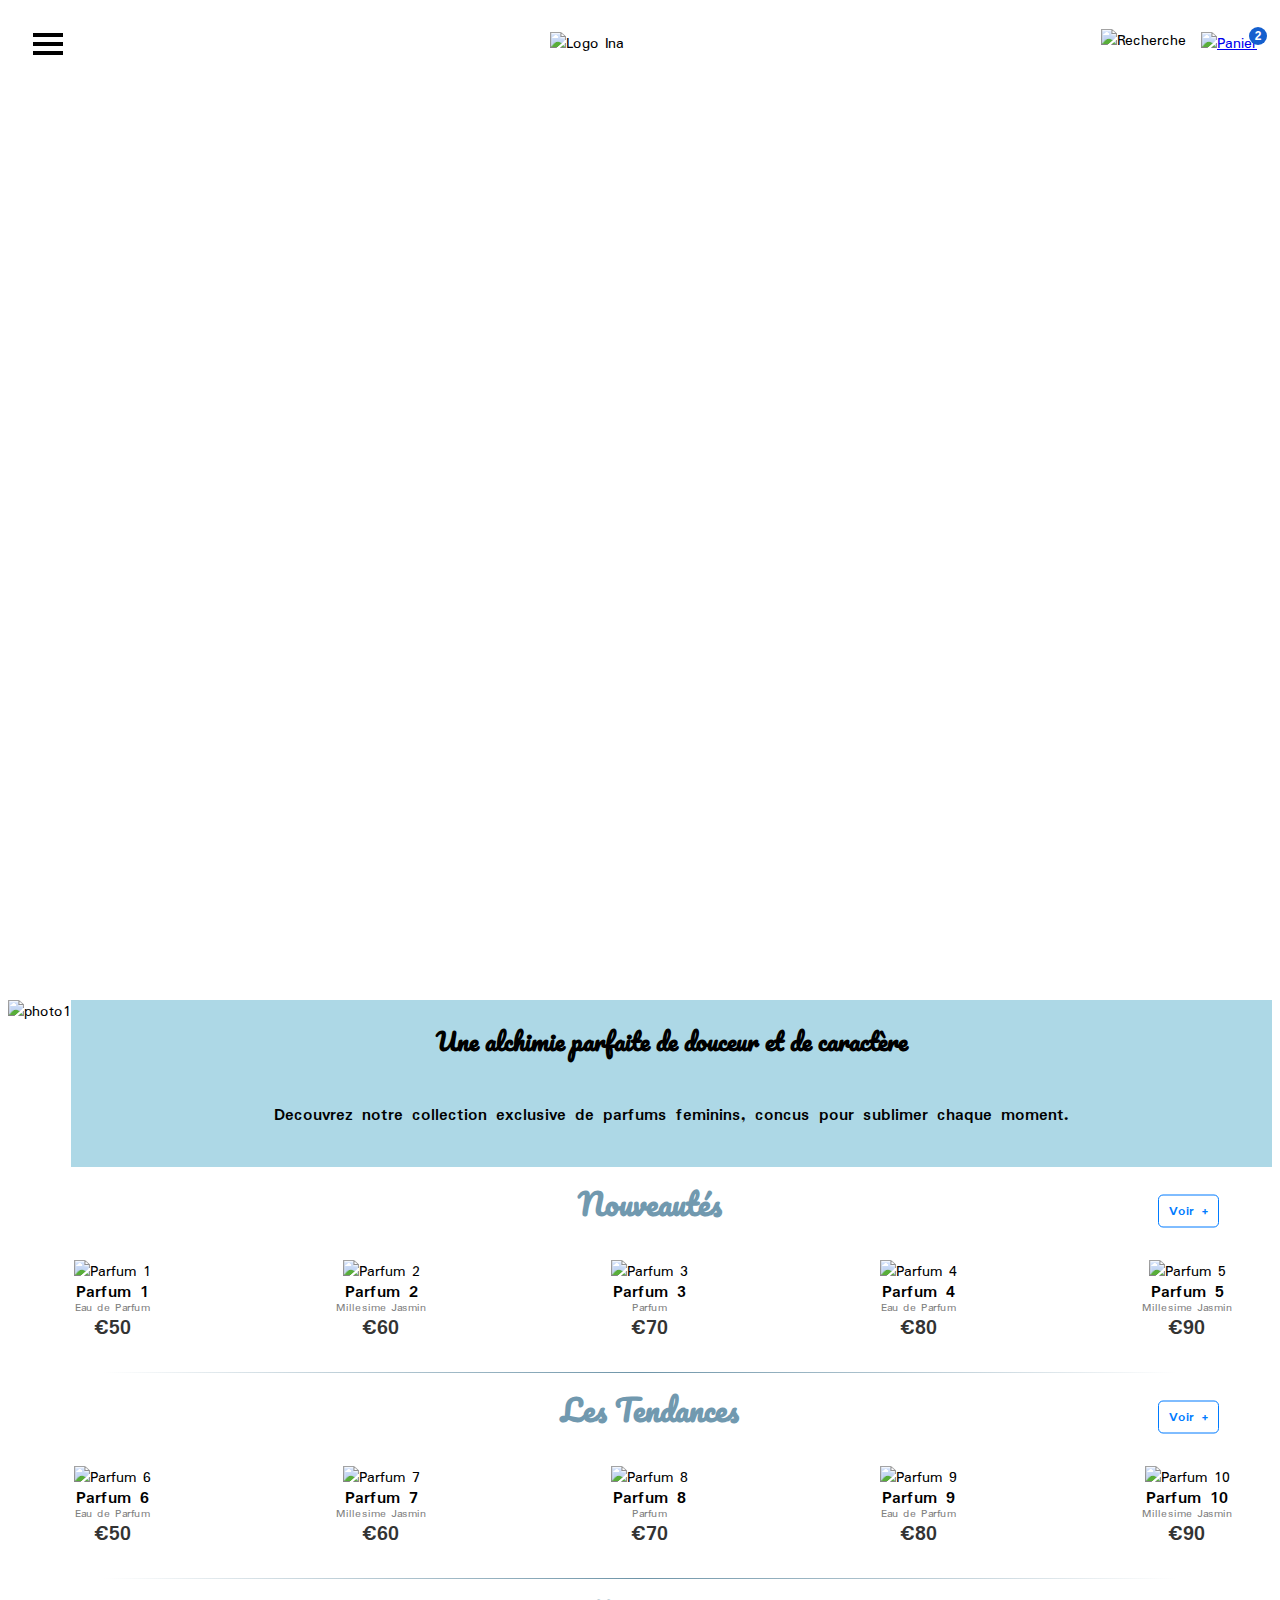
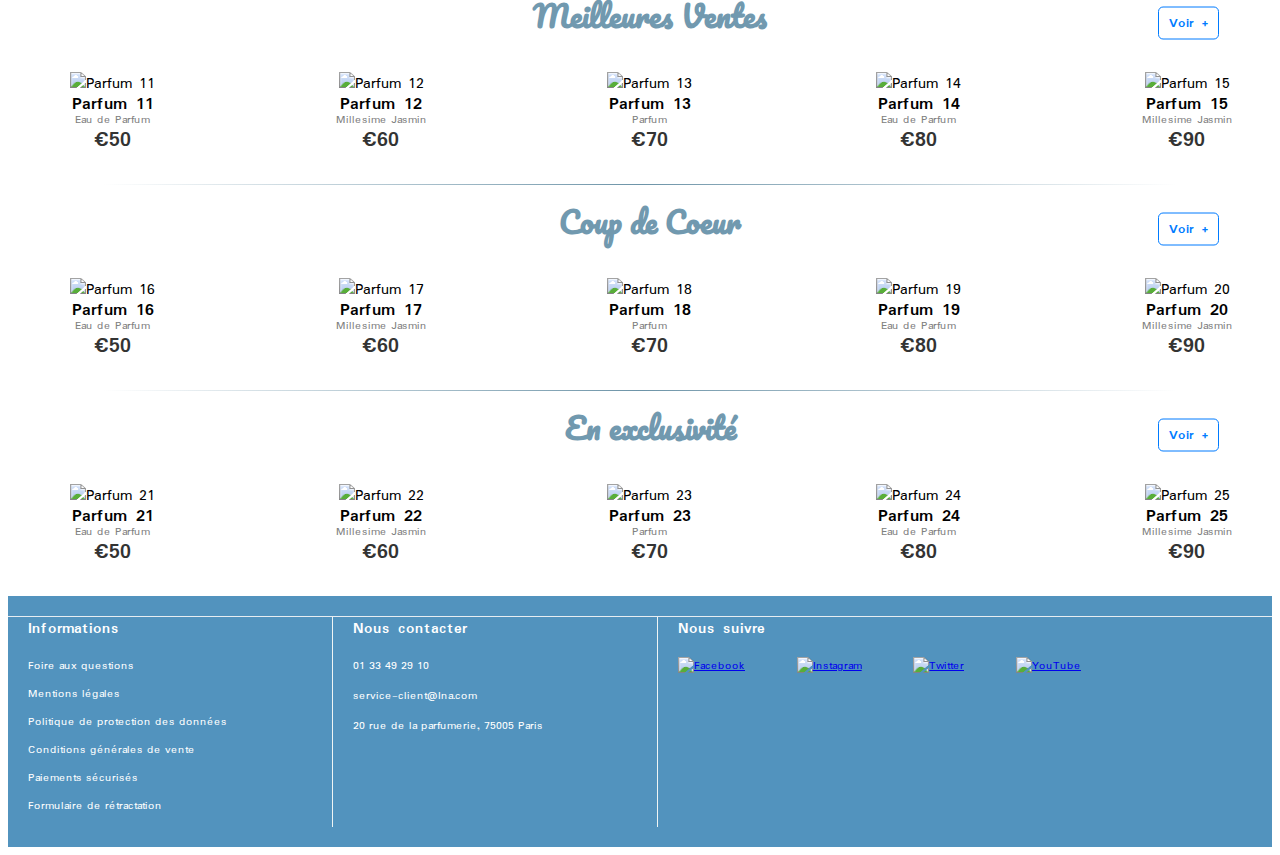
==== code/index.html @ 0017076d "Add files via upload" ====
<!DOCTYPE html>
<!-- Declares the document type and version of HTML (HTML5) -->
<html lang="fr">
<!-- Sets the language of the document to French -->
<head>
    <!-- Metadata and links to external resources -->
    <meta charset="UTF-8">
    <!-- Specifies the character encoding for the document (UTF-8) -->
    <meta name="viewport" content="width=device-width, initial-scale=1.0">
    <!-- Ensures the page is responsive and scales properly on all devices -->
   
    <!--sécurité regex-->
    <title>Accueil - Parfum Féminin</title>
    <!-- Sets the title of the webpage (displayed in the browser tab) -->
    <link href="https://fonts.googleapis.com/css2?family=Pacifico&display=swap" rel="stylesheet">
    <!-- Links to the "Pacifico" font from Google Fonts -->
    <link rel="stylesheet" href="./style.css">
    <!-- Links to the external CSS file for styling -->
    <link href="https://fonts.googleapis.com/css2?family=Padauk:wght@400;700&display=swap" rel="stylesheet">

</head>
<main>
    <!-- The main content of the webpage -->
   
    <header>
        <!-- Header section containing the navigation and logo -->
        
        <!-- Burger Menu (for mobile navigation) -->
        <div class="menu-burger" id="menu-burger">
            <span></span>
            <span></span>
            <span></span>
        </div>

        <!-- Side Menu (hidden by default, toggled by the burger menu) -->
        <div class="side-menu" id="side-menu">
            <div class="close-btn" id="close-btn">&times;</div>
            <!-- Close button for the side menu -->
            <a href="./index.html">Accueil</a>
            <a href="./produit.html">Nos Parfums</a>
            <a href="./about.html">À propos</a>
            <a href="./contact.html">Contact</a>
            <!-- Navigation links -->
        </div>

        <!-- Centered Logo -->
        <div class="logo">
            <img src="../imagesHeader/imageLogo.jpeg" alt="Logo Ina">
            <!-- Displays the website logo -->
        </div>

        <!-- Icons on the right side (Search and Cart) -->
        <div class="icons">
            <div class="search-container">
                <img src="../imagesHeader/imageRecherche.jpg" alt="Recherche" class="icon" id="search-icon">
                <!-- Search icon -->
                <form action="#" method="get" id="search-form" style="display: none;">
                    <!-- Hidden search form -->
                    <input type="text" id="search-input" name="query" placeholder="Que voulez-vous chercher ? " />
                    <button type="submit">Rechercher</button>
                </form>
            </div>
            
            <!-- Shopping Cart -->
            <div class="cart">
                <a href="panier.html">
                    <img src="../imagesHeader/imagePanier.JPG" alt="Panier" class="icon">
                    <!-- Cart icon -->
                    <span class="cart-count">2</span>
                    <!-- Displays the number of items in the cart -->
                </a>
            </div>
        </div>
    </header>

    <!-- Main content section -->
    <main>
        <!-- Banner with sliding images -->
        <div class="back">
            <div class="ici">
                <!-- Slides with background images -->
                <div class="slide" style="background-image: url(../imagesSlide/imageSlide1.png);"></div>
                <div class="slide" style="background-image: url(../imagesSlide/imageSlide2.png);"></div>
                <div class="slide" style="background-image: url(../imagesSlide/imageSlide3.png);"></div>
                <div class="slide" style="background-image: url(../imagesSlide/imageSlide4.png);"></div>
                <div class="slide" style="background-image: url(../imagesSlide/imageSlide5.png);"></div>
                <div class="slide" style="background-image: url(../imagesSlide/imageSlide6.png);"></div>
                <div class="slide" style="background-image: url(../imagesSlide/imageSlide7.png);"></div>
                <div class="slide" style="background-image: url(../imagesSlide/imageSlide8.png);"></div>
                <div class="slide" style="background-image: url(../imagesSlide/imageSlide9.png);"></div>
                <div class="slide" style="background-image: url(../imagesSlide/imageSlide10.png);"></div>
            </div>
        </div>
    

    <!-- "Scroll to Top" button -->
    <button id="scroll-to-top" onclick="scrollToTop()">
        <img src="../imagesFooter/Fleche.jpeg" alt="Remonter">
        <!-- Arrow icon for scrolling to the top of the page -->
    </button>

    <!-- Video section -->
    <div class="video-container">
        <video autoplay loop muted>
            <source src="../imagesAccueil/video1.mp4" type="video/mp4">
            Votre navigateur ne supporte pas la lecture de vidéos.
        </video>
    </div>

    <div class="container">
        <img class="photo1" src="../imagesAccueil/Photo1.png" alt="photo1">
        <div class="text-box">
            <h1>Une alchimie parfaite de douceur et de caractère</h1>
            <p>Decouvrez notre collection exclusive
                de parfums feminins, concus 
               pour sublimer chaque moment.</p>
        </div>
    </div>

    <div class="containerNouveaute">
        <div class="header-nouveaute">
            <h1>Nouveautés</h1>
            <a href="./parfum.html" class="voir-plus">Voir +</a>
        </div>
        <div class="products">
            <div class="product">
                <img src="../imagesAccueil/image1.jpg" alt="Parfum 1">
                <div class="product-info">
                    <p class="product-name">Parfum 1</p>
                    <p class="product-type">Eau de Parfum</p>
                    <p class="product-price">€50</p>
                </div>
            </div>
            <div class="product">
                <img src="../imagesAccueil/image2.jpg" alt="Parfum 2">
                <div class="product-info">
                    <p class="product-name">Parfum 2</p>
                    <p class="product-type">Millesime Jasmin</p>
                    <p class="product-price">€60</p>
                </div>
            </div>
            <div class="product">
                <img src="../imagesAccueil/image3.jpg" alt="Parfum 3">
                <div class="product-info">
                    <p class="product-name">Parfum 3</p>
                    <p class="product-type">Parfum</p>
                    <p class="product-price">€70</p>
                </div>
            </div>
            <div class="product">
                <img src="../imagesAccueil/image4.jpg" alt="Parfum 4">
                <div class="product-info">
                    <p class="product-name">Parfum 4</p>
                    <p class="product-type">Eau de Parfum</p>
                    <p class="product-price">€80</p>
                </div>
            </div>
            <div class="product">
                <img src="../imagesAccueil/image5.jpg" alt="Parfum 5">
                <div class="product-info">
                    <p class="product-name">Parfum 5</p>
                    <p class="product-type">Millesime Jasmin</p>
                    <p class="product-price">€90</p>
                </div>
            </div>
        </div>
    </div>

    <hr class="centered-line">

    <div class="containerNouveaute">
        <div class="header-nouveaute">
            <h1>Les Tendances</h1>
            <a href="./parfum.html" class="voir-plus">Voir +</a>
        </div>
        <div class="products">
            <div class="product">
                <img src="../imagesAccueil/image6.jpg" alt="Parfum 6">
                <div class="product-info">
                    <p class="product-name">Parfum 6</p>
                    <p class="product-type">Eau de Parfum</p>
                    <p class="product-price">€50</p>
                </div>
            </div>
            <div class="product">
                <img src="../imagesAccueil/image7.jpg" alt="Parfum 7">
                <div class="product-info">
                    <p class="product-name">Parfum 7</p>
                    <p class="product-type">Millesime Jasmin</p>
                    <p class="product-price">€60</p>
                </div>
            </div>
            <div class="product">
                <img src="../imagesAccueil/image8.jpg" alt="Parfum 8">
                <div class="product-info">
                    <p class="product-name">Parfum 8</p>
                    <p class="product-type">Parfum</p>
                    <p class="product-price">€70</p>
                </div>
            </div>
            <div class="product">
                <img src="../imagesAccueil/image9.jpg" alt="Parfum 9">
                <div class="product-info">
                    <p class="product-name">Parfum 9</p>
                    <p class="product-type">Eau de Parfum</p>
                    <p class="product-price">€80</p>
                </div>
            </div>
            <div class="product">
                <img src="../imagesAccueil/image10.jpg" alt="Parfum 10">
                <div class="product-info">
                    <p class="product-name">Parfum 10</p>
                    <p class="product-type">Millesime Jasmin</p>
                    <p class="product-price">€90</p>
                </div>
            </div>
        </div>
    </div>

    <hr class="centered-line">

    <div class="containerNouveaute">
        <div class="header-nouveaute">
            <h1>Meilleures Ventes</h1>
            <a href="./parfum.html" class="voir-plus">Voir +</a>
        </div>
        <div class="products">
            <div class="product">
                <img src="../imagesAccueil/image11.jpg" alt="Parfum 11">
                <div class="product-info">
                    <p class="product-name">Parfum 11</p>
                    <p class="product-type">Eau de Parfum</p>
                    <p class="product-price">€50</p>
                </div>
            </div>
            <div class="product">
                <img src="../imagesAccueil/image12.jpg" alt="Parfum 12">
                <div class="product-info">
                    <p class="product-name">Parfum 12</p>
                    <p class="product-type">Millesime Jasmin</p>
                    <p class="product-price">€60</p>
                </div>
            </div>
            <div class="product">
                <img src="../imagesAccueil/image13.jpg" alt="Parfum 13">
                <div class="product-info">
                    <p class="product-name">Parfum 13</p>
                    <p class="product-type">Parfum</p>
                    <p class="product-price">€70</p>
                </div>
            </div>
            <div class="product">
                <img src="../imagesAccueil/image14.jpg" alt="Parfum 14">
                <div class="product-info">
                    <p class="product-name">Parfum 14</p>
                    <p class="product-type">Eau de Parfum</p>
                    <p class="product-price">€80</p>
                </div>
            </div>
            <div class="product">
                <img src="../imagesAccueil/image15.jpg" alt="Parfum 15">
                <div class="product-info">
                    <p class="product-name">Parfum 15</p>
                    <p class="product-type">Millesime Jasmin</p>
                    <p class="product-price">€90</p>
                </div>
            </div>
        </div>
    </div>

    <hr class="centered-line">

    <div class="containerNouveaute">
        <div class="header-nouveaute">
            <h1>Coup de Coeur</h1>
            <a href="./parfum.html" class="voir-plus">Voir +</a>
        </div>
        <div class="products">
            <div class="product">
                <img src="../imagesAccueil/image16.jpg" alt="Parfum 16">
                <div class="product-info">
                    <p class="product-name">Parfum 16</p>
                    <p class="product-type">Eau de Parfum</p>
                    <p class="product-price">€50</p>
                </div>
            </div>
            <div class="product">
                <img src="../imagesAccueil/image17.jpg" alt="Parfum 17">
                <div class="product-info">
                    <p class="product-name">Parfum 17</p>
                    <p class="product-type">Millesime Jasmin</p>
                    <p class="product-price">€60</p>
                </div>
            </div>
            <div class="product">
                <img src="../imagesAccueil/image18.jpg" alt="Parfum 18">
                <div class="product-info">
                    <p class="product-name">Parfum 18</p>
                    <p class="product-type">Parfum</p>
                    <p class="product-price">€70</p>
                </div>
            </div>
            <div class="product">
                <img src="../imagesAccueil/image19.jpg" alt="Parfum 19">
                <div class="product-info">
                    <p class="product-name">Parfum 19</p>
                    <p class="product-type">Eau de Parfum</p>
                    <p class="product-price">€80</p>
                </div>
            </div>
            <div class="product">
                <img src="../imagesAccueil/image20.jpg" alt="Parfum 20">
                <div class="product-info">
                    <p class="product-name">Parfum 20</p>
                    <p class="product-type">Millesime Jasmin</p>
                    <p class="product-price">€90</p>
                </div>
            </div>
        </div>
    </div>

    <hr class="centered-line">

    <div class="containerNouveaute">
        <div class="header-nouveaute">
            <h1>En exclusivité</h1>
            <a href="./parfum.html" class="voir-plus">Voir +</a>
        </div>
        <div class="products">
            <div class="product">
                <img src="../imagesAccueil/image21.jpg" alt="Parfum 21">
                <div class="product-info">
                    <p class="product-name">Parfum 21</p>
                    <p class="product-type">Eau de Parfum</p>
                    <p class="product-price">€50</p>
                </div>
            </div>
            <div class="product">
                <img src="../imagesAccueil/image22.jpg" alt="Parfum 22">
                <div class="product-info">
                    <p class="product-name">Parfum 22</p>
                    <p class="product-type">Millesime Jasmin</p>
                    <p class="product-price">€60</p>
                </div>
            </div>
            <div class="product">
                <img src="../imagesAccueil/image23.jpg" alt="Parfum 23">
                <div class="product-info">
                    <p class="product-name">Parfum 23</p>
                    <p class="product-type">Parfum</p>
                    <p class="product-price">€70</p>
                </div>
            </div>
            <div class="product">
                <img src="../imagesAccueil/image24.jpg" alt="Parfum 24">
                <div class="product-info">
                    <p class="product-name">Parfum 24</p>
                    <p class="product-type">Eau de Parfum</p>
                    <p class="product-price">€80</p>
                </div>
            </div>
            <div class="product">
                <img src="../imagesAccueil/image25.jpg" alt="Parfum 25">
                <div class="product-info">
                    <p class="product-name">Parfum 25</p>
                    <p class="product-type">Millesime Jasmin</p>
                    <p class="product-price">€90</p>
                </div>
            </div>
        </div>
    </div>
</main>
    <!-- Footer section -->
    <footer class="footer">
        <div class="footer-sections">
            <!-- Information section -->
            <div class="footer-info">
                <h3>Informations</h3>
                <ul>
                    <li><a href="#">Foire aux questions</a></li>
                    <li><a href="#">Mentions légales</a></li>
                    <li><a href="#">Politique de protection des données</a></li>
                    <li><a href="#">Conditions générales de vente</a></li>
                    <li><a href="#">Paiements sécurisés</a></li>
                    <li><a href="#">Formulaire de rétractation</a></li>
                </ul>
            </div>

            <!-- Contact section -->
            <div class="footer-contact">
                <h3>Nous contacter</h3>
                <p>01 33 49 29 10</p>
                <p>service-client@Ina.com</p>
                <p>20 rue de la parfumerie, 75005 Paris</p>
            </div>

            <!-- Social media section -->
            <div class="footer-social">
                <h3>Nous suivre</h3>
                <div class="social-icons">
                    <a href="#"><img src="../imagesFooter/Facebook.png" alt="Facebook"></a>
                    <a href="#"><img src="../imagesFooter/Instagram.png" alt="Instagram"></a>
                    <a href="#"><img src="../imagesFooter/Twitter.png" alt="Twitter"></a>
                    <a href="#"><img src="../imagesFooter/Youtube.png" alt="YouTube"></a>
                </div>
                <div class="LOGO"></div>
            </div>
        </div>
    </footer>

    <!-- JavaScript files -->
    <script src="https://cdn.jsdelivr.net/npm/swiper@10/swiper-bundle.min.js"></script>
    <!-- Links to the Swiper library for image sliders -->
    <script src="./script.acceuil.js"></script>
    <!-- Links to the custom JavaScript file -->
</body>
</html>
---- code/style.css ----
/*Body*/

body {
    font-family: Arial, sans-serif;
    font-family: 'Padauk', sans-serif;
}

/* HEADER */
header {
    background-color: #ffffff;
    padding: 15px;
    display: flex;
    align-items: center;
    justify-content: space-between;
}

/* Titre */
h1 {
    font-family: 'Pacifico', cursive;
    color: white;
    margin: 0;
    font-size: 24px;
}
/* MENU BURGER */
.menu-burger {
    cursor: pointer;
    display: flex;
    flex-direction: column;
    gap: 5px;
    padding: 10px;
    border-radius: 5px;
    transition: box-shadow 0.3s ease-in-out;
}


.menu-burger span {
    display: block;
    width: 30px;
    height: 4px;
    background-color: rgb(0, 0, 0);
    transition: background 0.3s;
}

/* Effet au survol : changement de couleur des traits */
.menu-burger:hover span {
    background-color: #8cbfd7;
}


/* MENU LATÉRAL */
.side-menu {
    position: fixed;
    top: 0;
    left: -260px;
    width: 250px;
    height: 100%;
    background-color: #ffffff;
    box-shadow: 2px 0 5px rgba(0,0,0,0.2);
    padding-top: 60px;
    transition: transform 0.3s ease-in-out;
    transform: translateX(0);
    z-index: 5;
}

.side-menu.open {
    transform: translateX(260px);
}

.side-menu a {
    font-family: pacifico;
    display: block;
    padding: 15px;
    text-decoration: none;
    color:#084663 ;
    font-size: 18px;
    text-align: center;
    transition: background 0.3s, color 0.3s;
}

.side-menu a:hover {
    background-color: #8cbfd7;
    color: white;
}

/* Bouton de fermeture */
.close-btn {
    position: absolute;
    top: 15px;
    right: 15px;
    font-size: 30px;
    cursor: pointer;
    color: #111314;
    transition: color 0.3s;
}

.close-btn:hover {
    color: #8cbfd7;
}



/* LOGO */
.logo img {
    height: 70px; /* Ajuste la taille du logo */
    width: auto;
}
/* ICÔNES À DROITE */
.icons {
    display: flex;
    align-items: center;
    gap: 15px;

}
/* STYLE DES ICÔNES */
.icon {
    height: 30px;
    cursor: pointer;
    transition: transform 0.3s ease-in-out;
}
/* Effet au survol : légère animation */
.icon:hover {
    transform: scale(1.1);
}


/*Recherche */


/* Conteneur de recherche */
.search-container {
    display: flex;
    align-items: center;
    justify-content: center;
}

/* Icône de recherche */
.search-icon {
    cursor: pointer;
    width: 40px;
    height: 40px;
    border-radius: 50%;
    transition: transform 0.3s ease-in-out;
}

.search-icon:hover {
    transform: scale(1.1);
}

/* Formulaire de recherche */
.search-form {
    display: flex;
    align-items: center;
    position: relative;
    width: 100%; /* S'assure que le formulaire occupe toute la largeur */
    max-width: 400px; /* Limite la largeur à un certain nombre de pixels */
}

/* Champ de texte (input) */
#search-input {
    padding: 12px;
    border: 2px solid #ccc;
    border-radius: 25px;
    font-size: 16px;
    flex-grow: 1; /* Le champ de texte prend toute la place disponible */
    outline: none;
    transition: width 0.3s ease;
}

#search-input:focus {
    border-color: #4281b8;
}

/* Bouton de recherche (loupe à droite du champ) */
.search-button {
    padding: 10px;
    border: none;
    background-color: #286698;
    color: white;
    border-radius: 50%;
    cursor: pointer;
    font-size: 18px;
    transition: background-color 0.3s ease, transform 0.3s ease;
    margin-left: 10px; /* Espace entre le champ de texte et le bouton */
}


.search-button:active {
    background-color: #223f55;
}

.search-button .search-icon {
    font-size: 18px;
    margin-right: 0;
}
/* Bouton de recherche */
#search-form button {
    padding: 10px;
    background-color: #5592a9;
    color: white;
    border: none;
    border-radius: 25px;
    cursor: pointer;
}

#search-form button:hover {
    background-color: #304a56;
}


/* PANIER */
.cart {
    position: relative;
}
/* Numérotation des articles dans le panier */
.cart-count {
    position: absolute;
    top: -5px;
    right: -10px;
    background-color: rgb(20, 95, 206);
    color: white;
    font-size: 12px;
    font-weight: bold;
    width: 18px;
    height: 18px;
    display: flex;
    align-items: center;
    justify-content: center;
    border-radius: 50%;
    font-family: Arial, sans-serif;
}









/* HERO SECTION */
.hero {
    text-align: center;
    padding: 50px;
    background: linear-gradient(135deg, #97ECF1, #DFFDFF);
}

.hero h2 {
    font-family: 'Pacifico', cursive;
    color: #333;
    font-size: 28px;
}

.hero p {
    color: #555;
    font-size: 18px;
}

.btn {
    display: inline-block;
    margin-top: 20px;
    padding: 10px 20px;
    background-color: #97ECF1;
    color: white;
    text-decoration: none;
    border-radius: 5px;
    font-weight: bold;
}






/* Header */



/* Conteneur du slider */
.back {
    position: relative;
    width: 100%;
    height: 200px;
    display: flex;
    flex-direction: row;
    overflow: hidden;
    margin-left: 0;  
}




/* Styles pour chaque slide */
.slide {
    position: absolute;
    top: 0;
    left: 0;
    width: 100%;
    height: 100%;
    background-size: cover;
    background-position: center;
    opacity: 0; /* Initialement transparent */
    transition: opacity 1s ease-in-out;
}




/* Affiche la slide active */
.slide.active {
    opacity: 10
    ; /* Transparence réglable */
}

.header {
    text-align: center;
    padding: 50px 20px;
    background-color: #779DB6;
}

.header h1 {
    font-size: 2.5rem;
    color: #fff;
}

/* Bouton "Remonter" */
#scroll-to-top {
    position: fixed;
    bottom: 18px;
    right: 20px;
    width: 50px;
    height: 50px;
    border: none;
    background: none;
    cursor: pointer;
    display: none; /* Caché par défaut */
}

#scroll-to-top img {
    width:  60%;
    height: 70%;
    border-radius: 50%;
}

/* Style pour le conteneur de la vidéo */
.video-container {
    max-width: 100%; /* Limite la largeur au conteneur parent */
    overflow: hidden; /* evite tout debordement*/
    margin: 0 auto; /* Centre le conteneur si nécessaire */
}

/* Style pour la vidéo */
video {
    width: 100vw; /* 100% de la largeur de la fenêtre */
    height: 80vh; /* 100% de la hauteur de la fenêtre */
    object-fit: cover; /* Couvre tout l'espace sans déformer la vidéo */
    display: block; /* Affiche la vidéo en tant que bloc evite marges invisibles */
}

.centered-line{
    width: 85%;
    margin: 0 auto;
    height: 1px;
    background: linear-gradient(to right, transparent, #6d94a8, transparent);
    border: none;
}

/* Conteneur principal */
.container {
    display: flex; /* Affichage en ligne */
    align-items: stretch; 
    width: 100%;
    height: auto;
}

/* Images */
.photo {
    width: auto; /* Ajuste la taille des images */
    height: 100%;
    max-height: 300px;
    object-fit: cover;
}

/* Bloc texte au centre */
.text-box {
    flex: 1; /* Prend tout l'espace disponible */
    background-color: lightblue; /* Bleu clair */
    display: flex; /* Permet de centrer le texte*/
    flex-direction: column; /* Alignement vertical */
    align-items: center; /* Centrage vertical */
    justify-content: center; /* Centrage horizontal */
    text-align: center; /* Centre le texte */
    padding: 20px;
    font-size: 18px;
    font-weight: bold;
    width: 40%; /* Largeur du bloc texte */
}

.text-box h1 {
    margin-bottom: 20px; /* Espace sous le titre */
    color: black;
}

.text-box p {
    margin-top: 20px; /* Espace au-dessus du paragraphe */
  
}

.containerNouveaute{
    width: 100%;
    text-align: center;
    padding: 0 10px;
    margin-top:10px;
    position: relative;
    margin-bottom: 10px;
}

.header-nouveaute{
    display: flex;
    justify-content: center;
    align-items: center;
    position: relative;
    margin-bottom: 15px;
}

.header-nouveaute h1{
    font-family: pacifico;
    font-size: 30px;
    font-weight: bold;
    margin: 0 auto;
    color: #7199af;
    margin-bottom: 15px;
}

.voir-plus {
    position: absolute;
    right: 5%;
    top: 50%;
    transform: translateY(-50%);
    font-size: 14px;
    text-decoration: none;
    color: #007bff; /* Bleu */
    font-weight: bold;
    padding: 5px 10px;
    border: 1px solid #007bff; /* Bordure bleue */
    border-radius: 5px;
    transition: 0.3s;
}

.voir-plus:hover {
    background-color: #007bff;
    color: white;
}

.products{
    display: flex;
    justify-content: space-between;
    flex-wrap: wrap; /* Permet de s'adapter à la taille de l'écran */

}

.product{
    width: 15%;
    text-align: center;
    transition: transform 0.3s ease, box-shadow 0.3s ease; /* Animation au survol */
}

.product:hover{
    transform: scale(1.15); /* Agrandit l'élément au survol */
}

.product img {
    width: 100%; /* Ajuste l'image à la largeur du conteneur */
    height: auto; /* Maintient la proportion de l'image */
    object-fit: cover; /* Couvre tout l'espace sans déformer */
}

.product-info{
    margin-top: 0;
    line-height: 1;
}

.product-name{
    font-size: 18px;
    font-weight: bold;
    margin: 0;
    padding: 0;
}

.product-type{
    font-size: 12px;
    color: grey;
    margin: 0;
    padding: 0;
}

.product-price{
    font-size: 22px;
    font-weight: bold;
    color: #333;
    margin-top: 4px;
    padding: 0;
}

/* FOOTER */

.footer {
    background-color: #2174acc7; /* Fond noir */
    padding: 20px 0;
    color: #ffffff; /* Texte en blanc pour contraster avec le fond noir */
    font-size: 12px;
}



footer h3 {
    
    color: #ffffff;
    font-size: 16px;
    
}

.footer-sections {
    display: flex;
    justify-content: space-between; /* Séparation égale entre les sections */
    border-top: 1px solid rgb(231, 237, 242); /* Trait de séparation en haut */
}

.footer-sections > div {
    flex: 1; /* Chaque section prend 1 part égale de l'espace */
    padding: 0 20px; /* Espacement à gauche et à droite des sections */
}

.footer-sections > div:not(:last-child) {
    border-right: 1px solid rgb(239, 245, 245); /* Trait séparateur entre les sections */
}

.footer-info ul {
    list-style-type: none;
    padding: 0;
}

.footer-info li {
    margin-bottom: 10px;
}

.footer-info a {
    color: #ffffff; /* Liens en blanc */
    text-decoration: none; /* Retirer le soulignement des liens */
}

.footer-info a:hover {
    text-decoration: underline; /* Souligne le lien au survol */
}

.footer h3 {
    margin-top: 0;
}



.social-icons {
    display: flex;
  gap: 9%;
    margin: 10px 0;
}


.social-icons a img {
    width: 20px;  /* Ajuste la taille des icônes */
    height: 20px;
    transition: transform 0.3s ease;
}


.social-icons a img:hover {
    transform: scale(1.1);  /* Effet au survol */
}


.social-icons a:hover {
    text-decoration: underline; /* Souligne le lien au survol */
}
.LOGO{
    background-image: url("../imagesFooter/logoFooter.JPG");
    background-size: cover;
    height: 57px;
    width: 150px;
    margin: -60px 0px 0px 424px;
    border-radius: 13px;

}
@media screen and (max-width:700px){

    .menu-burger {
           cursor: pointer;
           display: flex;
           flex-direction: column;
           gap: 5px;
           padding: 10px;
           border-radius: 5px;
           transition: box-shadow 0.3s ease-in-out;
       }
       .logo img {
        height: 169px;
        width: 496px;
        margin-right: 83px;
        margin-left: 125px;
       }
       .menu-burger span {
           display: block;
           width: 62px;
           height: 13px;
           background-color: rgb(0, 0, 0);
           transition: background 0.3s;
       }
       .side-menu {
        position: fixed;
        top: 0;
        left: -260px;
        width: 250px;
        height: 100%;
        background-color: #ffffff;
        box-shadow: 2px 0 5px rgba(0,0,0,0.2);
        padding-top: 60px;
        transition: transform 0.3s ease-in-out;
        transform: translateX(0);
        z-index: 5;
    }
    
    .side-menu.open {
        transform: translateX(260px);
        width: 424px;
    }
    
    .side-menu a {
        font-family: pacifico;
        display: block;
        padding: 15px;
        text-decoration: none;
        color:#084663 ;
        font-size: 47px;
        text-align: center;
        transition: background 0.3s, color 0.3s;
    }
    .close-btn {
        position: absolute;
        top: 15px;
        right: 15px;
        font-size: 71px;
        cursor: pointer;
        color: #111314;
        transition: color 0.3s;
    }
       .icon {
           height: 65px;
           cursor: pointer;
           transition: transform 0.3s ease-in-out;
       }
       
       .back {
           position: relative;
           width: 963px;
           height: 200px;
           display: flex;
           flex-direction: row;
           overflow: hidden;
           margin-left: 0;  
       }
       .video-container {
        width: 531px;
        height: 676px;
        margin-left: 227px;
    }
    
    /* Style pour la vidéo */
    video {
        width: 100vw; /* 100% de la largeur de la fenêtre */
        height: 80vh; /* 100% de la hauteur de la fenêtre */
        object-fit: cover; /* Couvre tout l'espace sans déformer la vidéo */
        display: block; /* Affiche la vidéo en tant que bloc evite marges invisibles */
    }
    
    .centered-line{
        width: 249%;
        margin: 0 auto;
        height: 1px;
        background: linear-gradient(to right, transparent, #6d94a8, transparent);
        border: none;
    }
    main{
        width: 389px;
    }
    
    /* Conteneur principal */
    .container {
        display: flex; /* Affichage en ligne */
        align-items: stretch; 
        width: 100%;
        height: auto;
    }
    
    /* Images */
    .photo {
        width: auto; /* Ajuste la taille des images */
        height: 100%;
        max-height: 300px;
        object-fit: cover;
    }
    
    /* Bloc texte au centre */
    .text-box {
        flex: 1; /* Prend tout l'espace disponible */
        background-color: lightblue; /* Bleu clair */
        display: flex; /* Permet de centrer le texte*/
        flex-direction: column; /* Alignement vertical */
        align-items: center; /* Centrage vertical */
        justify-content: center; /* Centrage horizontal */
        text-align: center; /* Centre le texte */
        padding: 20px;
        font-size: 12px;
        font-weight: bold;
        width: 196%;
        height: 506px;
    }
    
    .text-box h1 {
        margin-bottom: 20px; /* Espace sous le titre */
        color: black;
    }
    
    .text-box p {
        margin-top: 20px; /* Espace au-dessus du paragraphe */
      
    }
    
    .containerNouveaute{
        width: 926px;
        text-align: center;
        padding: 0 10px;
        margin-top:10px;
        position: relative;
        margin-bottom: 10px;
    }
    
    .header-nouveaute{
        display: flex;
        justify-content: center;
        align-items: center;
        position: relative;
        margin-bottom: 15px;
    }
    
    .header-nouveaute h1{
        font-family: pacifico;
        font-size: 42px;
        font-weight: bold;
        margin: 0 auto;
        color: #7199af;
        margin-bottom: 15px;
    }
    
    .voir-plus {
        position: absolute;
        right: 5%;
        top: 50%;
        transform: translateY(-50%);
        font-size: 35px;
        text-decoration: none;
        color: #007bff; /* Bleu */
        font-weight: bold;
        padding: 5px 10px;
        border: 1px solid #007bff; /* Bordure bleue */
        border-radius: 5px;
        transition: 0.3s;
    }
    
    .voir-plus:hover {
        background-color: #007bff;
        color: white;
    }
    
    .products{
        display: flex;
        justify-content: space-between;
        flex-wrap: wrap; /* Permet de s'adapter à la taille de l'écran */
    
    }
    
    .product{
        width: 15%;
        text-align: center;
        transition: transform 0.3s ease, box-shadow 0.3s ease; /* Animation au survol */
    }
    
    .product:hover{
        transform: scale(1.15); /* Agrandit l'élément au survol */
    }
    
    .product img {
        width: 100%; /* Ajuste l'image à la largeur du conteneur */
        height: auto; /* Maintient la proportion de l'image */
        object-fit: cover; /* Couvre tout l'espace sans déformer */
    }
    
    .product-info{
        margin-top: 0;
        line-height: 1;
    }
    
    .product-name{
        font-size: 18px;
        font-weight: bold;
        margin: 0;
        padding: 0;
    }
    
    .product-type{
        font-size: 12px;
        color: grey;
        margin: 0;
        padding: 0;
    }
    
    .product-price{
        font-size: 22px;
        font-weight: bold;
        color: #333;
        margin-top: 4px;
        padding: 0;
    }
    
    /* FOOTER */
    
    .footer {
        background-color: #2174acc7; /* Fond noir */
        padding: 20px 0;
        color: #ffffff; /* Texte en blanc pour contraster avec le fond noir */
        font-size: 12px;
        width: 961px;
    }
    
    
    
    footer h3 {
        
        color: #ffffff;
        font-size: 16px;
        
    }
    
    .footer-sections {
        display: flex;
        justify-content: space-between; /* Séparation égale entre les sections */
        border-top: 1px solid rgb(231, 237, 242); /* Trait de séparation en haut */
    }
    
    .footer-sections > div {
        flex: 1; /* Chaque section prend 1 part égale de l'espace */
        padding: 0 20px; /* Espacement à gauche et à droite des sections */
    }
    
    .footer-sections > div:not(:last-child) {
        border-right: 1px solid rgb(239, 245, 245); /* Trait séparateur entre les sections */
    }
    
    .footer-info ul {
        list-style-type: none;
        padding: 0;
    }
    
    .footer-info li {
        margin-bottom: 10px;
    }
    
    .footer-info a {
        color: #ffffff; /* Liens en blanc */
        text-decoration: none; /* Retirer le soulignement des liens */
    }
    
    .footer-info a:hover {
        text-decoration: underline; /* Souligne le lien au survol */
    }
    
    .footer h3 {
        margin-top: 0;
    }
    
    
    
    .social-icons {
        display: flex;
      gap: 9%;
        margin: 10px 0;
    }
    
    
    .social-icons a img {
        width: 20px;  /* Ajuste la taille des icônes */
        height: 20px;
        transition: transform 0.3s ease;
    }
    
    
    .social-icons a img:hover {
        transform: scale(1.1);  /* Effet au survol */
    }
    
    
    .social-icons a:hover {
        text-decoration: underline; /* Souligne le lien au survol */
    }
    .LOGO{
        background-image: url("../imagesFooter/logoFooter.JPG");
        background-size: cover;
        height: 57px;
        width: 150px;
        margin: -60px 0px 0px 424px;
        border-radius: 13px;
    
    }
    }
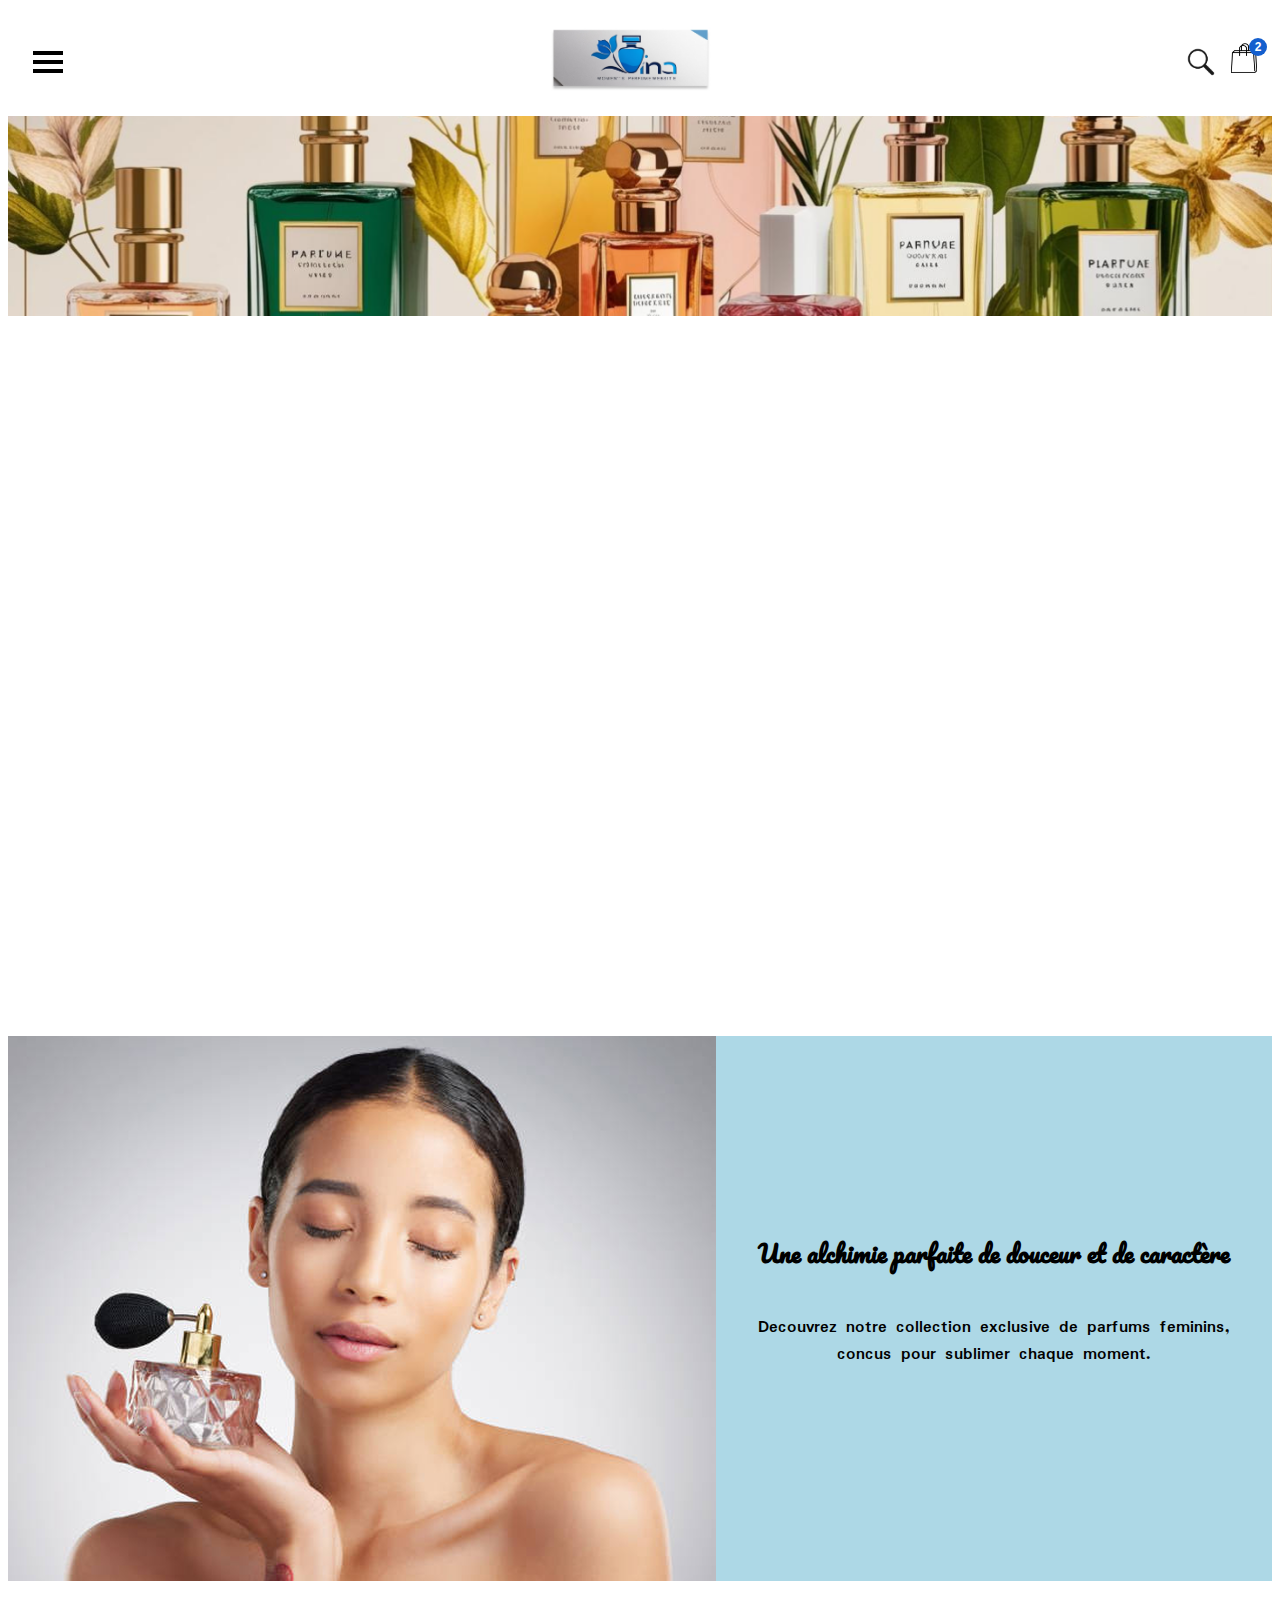
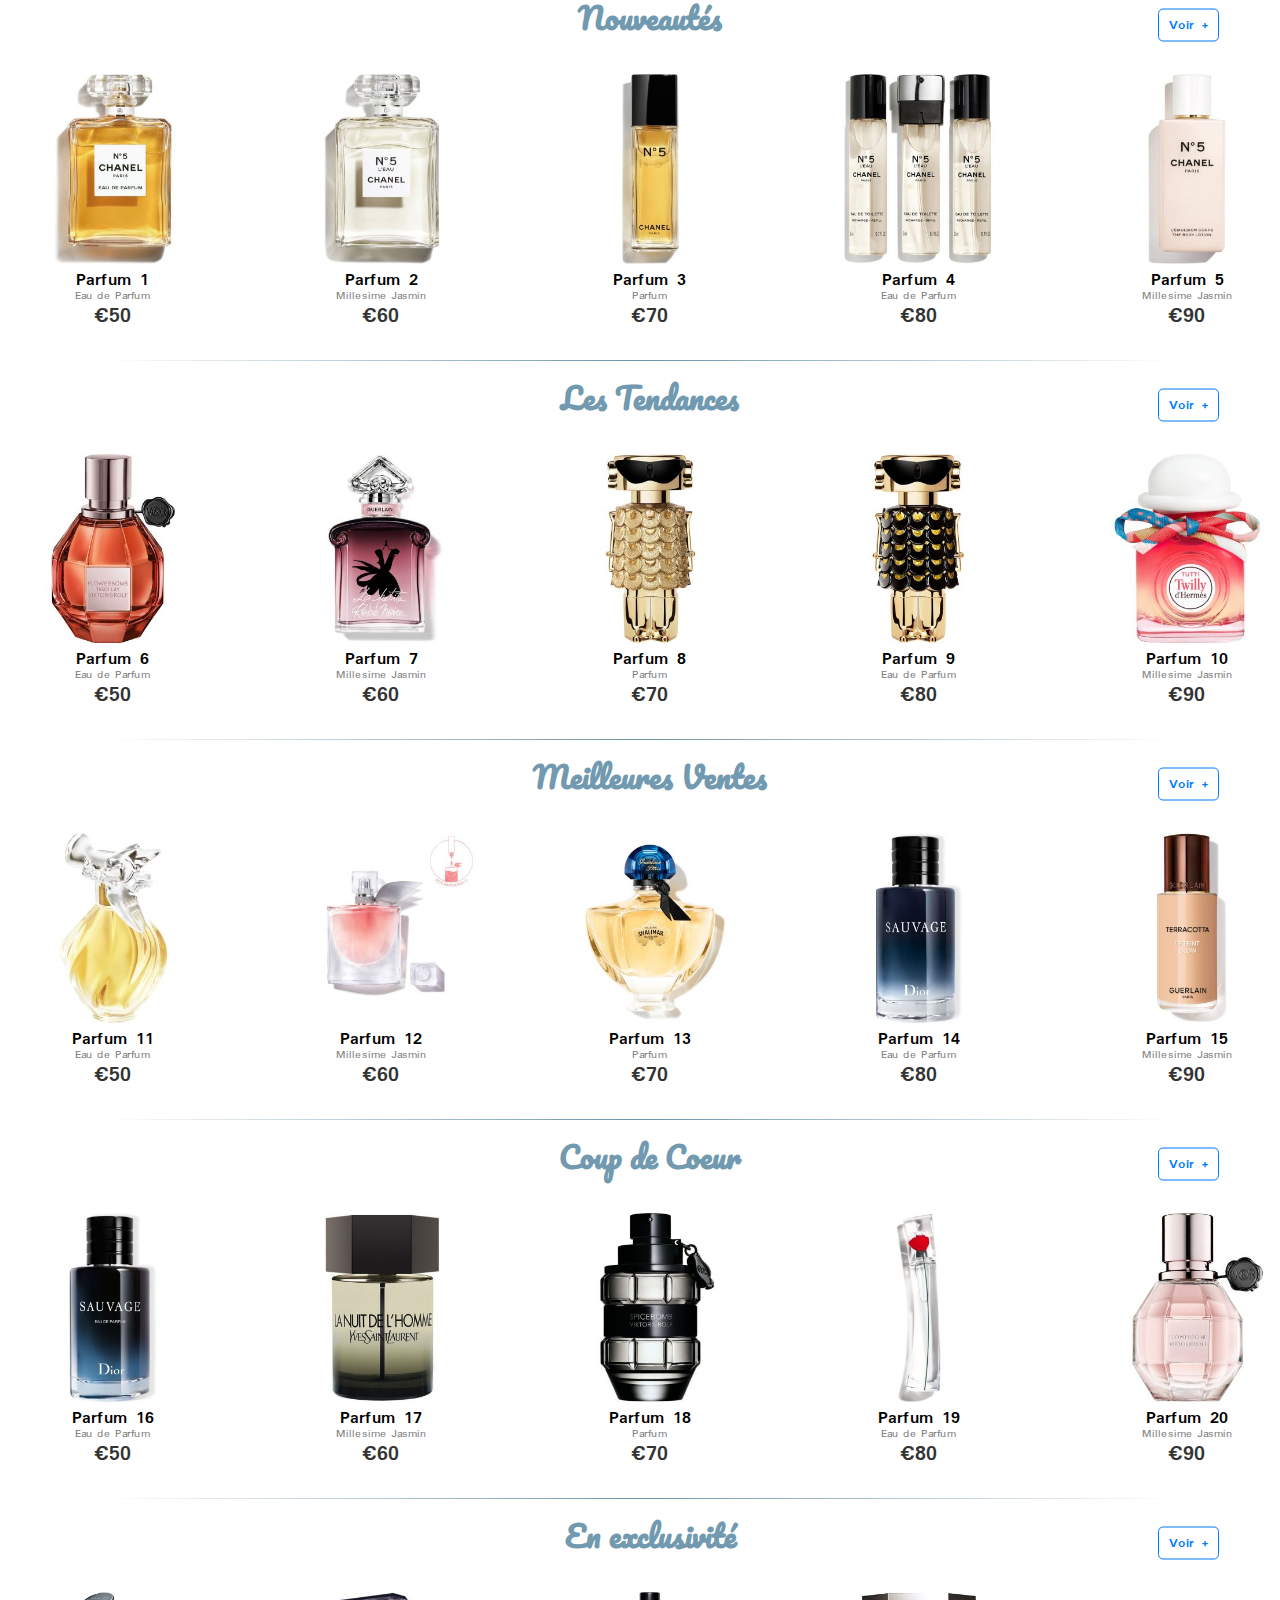
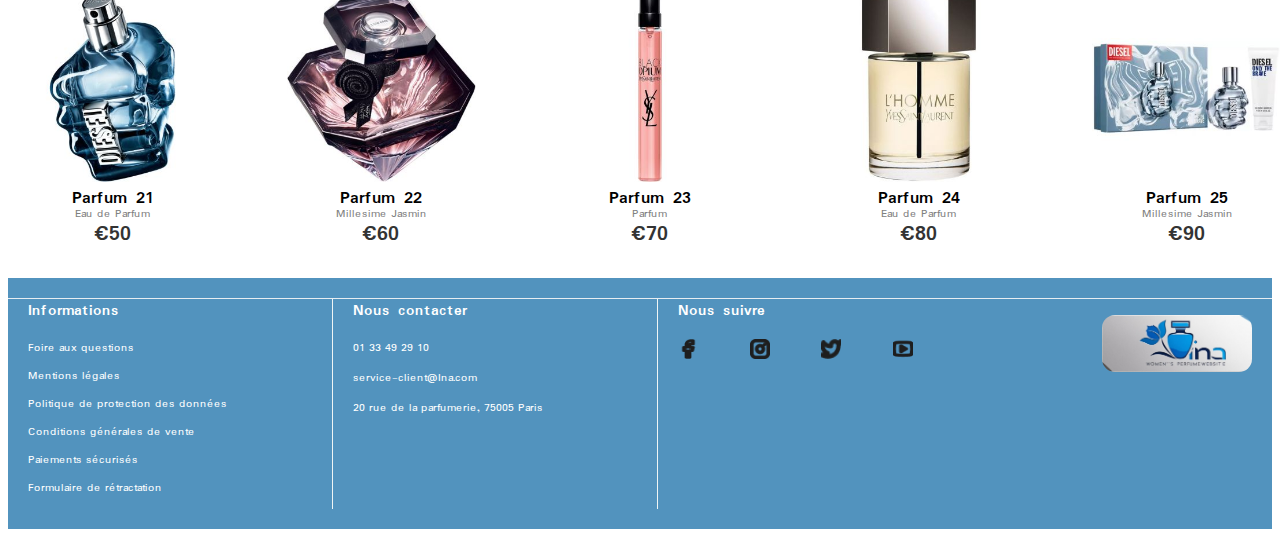
==== commit ae1938d9: "modif pour voirplus" ====
--- a/code/index.html
+++ b/code/index.html
@@ -120,7 +120,7 @@
     <div class="containerNouveaute">
         <div class="header-nouveaute">
             <h1>Nouveautés</h1>
-            <a href="./parfum.html" class="voir-plus">Voir +</a>
+            <a href="./produit.html" class="voir-plus">Voir +</a>
         </div>
         <div class="products">
             <div class="product">
@@ -171,7 +171,7 @@
     <div class="containerNouveaute">
         <div class="header-nouveaute">
             <h1>Les Tendances</h1>
-            <a href="./parfum.html" class="voir-plus">Voir +</a>
+            <a href="./produit.html" class="voir-plus">Voir +</a>
         </div>
         <div class="products">
             <div class="product">
@@ -222,7 +222,7 @@
     <div class="containerNouveaute">
         <div class="header-nouveaute">
             <h1>Meilleures Ventes</h1>
-            <a href="./parfum.html" class="voir-plus">Voir +</a>
+            <a href="./produit.html" class="voir-plus">Voir +</a>
         </div>
         <div class="products">
             <div class="product">
@@ -273,7 +273,7 @@
     <div class="containerNouveaute">
         <div class="header-nouveaute">
             <h1>Coup de Coeur</h1>
-            <a href="./parfum.html" class="voir-plus">Voir +</a>
+            <a href="./produit.html" class="voir-plus">Voir +</a>
         </div>
         <div class="products">
             <div class="product">
@@ -324,7 +324,7 @@
     <div class="containerNouveaute">
         <div class="header-nouveaute">
             <h1>En exclusivité</h1>
-            <a href="./parfum.html" class="voir-plus">Voir +</a>
+            <a href="./produit.html" class="voir-plus">Voir +</a>
         </div>
         <div class="products">
             <div class="product">
